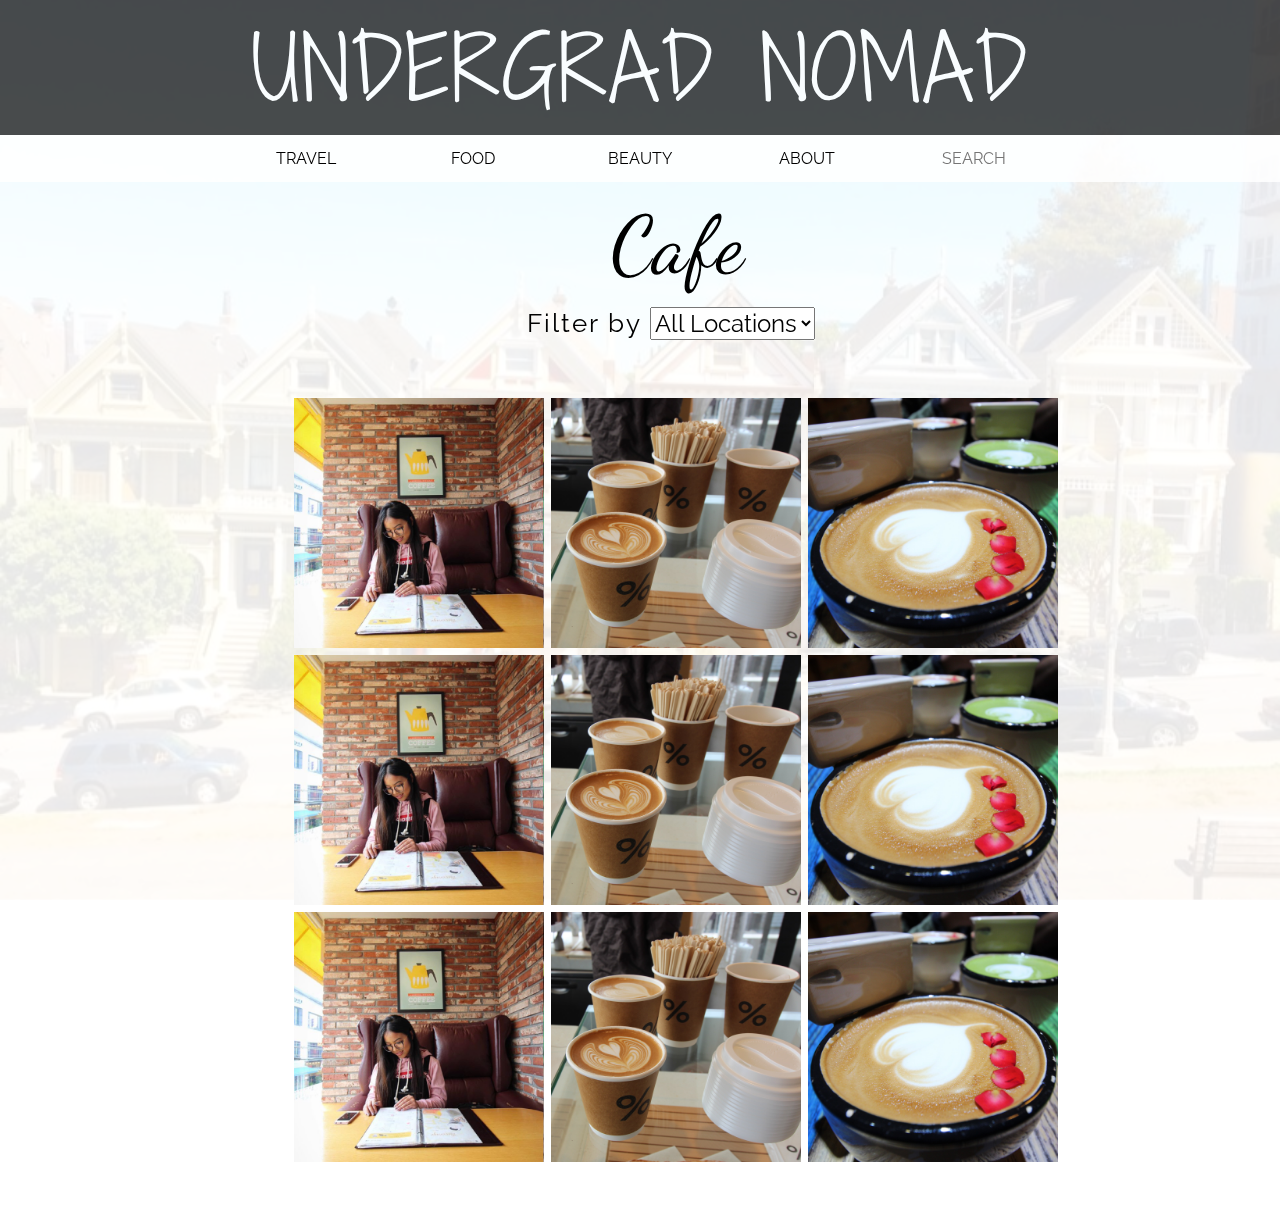
==== cafe.html @ 705cb205 "added a cafes page" ====
<!DOCTYPE html>
<html>
<div id="wrapper">
<head>
	<title>Page 3 - Cafe</title>
		<link href="https://fonts.googleapis.com/css?family=Amatica+SC:700|Raleway" rel="stylesheet">
    <link href="https://fonts.googleapis.com/css?family=Cookie|Dancing+Script:400,700|Satisfy|Shadows+Into+Light+Two" rel="stylesheet">
		<link rel="stylesheet" type="text/css" href="assets/css/style.css" />
    <script src="https://ajax.googleapis.com/ajax/libs/jquery/1.11.0/jquery.min.js">
    </script> 
		<script src="assets/js/script.js"></script>
</head>
<body>

<!--Background Image-->
	<img class="background" src="assets/img/background.jpg">

<!--Background Overlay-->
	<div id="background-overlay-main"></div>

<!--Title Container-->
	<div id="title-container">
		<div id="banner">
			UNDERGRAD NOMAD	
		</div>
	</div>	
<!--navigation buttons-->
	<center><div class="navbar-container">
  		<div class="dropdown">
    		<button class="dropbtn">TRAVEL</button>
    			<div class="dropdown-content">
     				<a href="#">Hawaii</a>
     				<a href="#">Mexico</a>
      			<a href="#">Cambodia</a>
    			</div>
  		</div> 
  		<div class="dropdown">
    		<button class="dropbtn">FOOD</button>
    			<div class="dropdown-content">
     				<a href="#">Recipes</a>
     				<a href="#">Cafes</a>
      			<a href="#">Restaurants</a>
    			</div>	
  		</div>
  		<div class="dropdown">
    		<button class="dropbtn">BEAUTY</button>
    			<div class="dropdown-content">
     				<a href="#">Favorites</a>
     				<a href="#">Everyday</a>
      				<a href="#">Glam Ups</a>
      				<a href="#">On the Go</a>
    			</div>
  		</div>
  		<div class="dropdown">
    		<button class="dropbtn">ABOUT</button>
    			<div class="dropdown-content">
     				<a href="#">Me</a>
     				<a href="#">Articles</a>
      				<a href="#">Contact</a>
    			</div>
  		</div>
  		<!--Search Button-->
		<input type="text" name="search" placeholder="SEARCH">
	</div></center>

<!--Blog Posts-->

    <div id="blogcontainer">
      <div id="blogtitle">Cafe</div>
      <form> Filter by
        <select class="event-type-select">
            <option value="all">All Locations</option>
            <option value="california">California</option>
            <option value="japan">Japan</option>
            <option value="korea">Korea</option>
          </select>
      </form>
        
      <div class="container">
            <div data-eventtype="california"><img src="assets/img/cafeanne.jpg" width="250px"></div>
            <div data-eventtype="japan"><img class="cafeimages" src="assets/img/arabica.JPG" width="250px"></div>
            <div data-eventtype="korea"><img src="assets/img/poopcafe.JPG" width="250px"></div>
            <div data-eventtype="california"><img src="assets/img/cafeanne.jpg" width="250px"></div>
            <div data-eventtype="japan"><img class="cafeimages" src="assets/img/arabica.JPG" width="250px"></div>
            <div data-eventtype="korea"><img src="assets/img/poopcafe.JPG" width="250px"></div>
            <div data-eventtype="california"><img src="assets/img/cafeanne.jpg" width="250px"></div>
            <div data-eventtype="japan"><img class="cafeimages" src="assets/img/arabica.JPG" width="250px"></div>
            <div data-eventtype="korea"><img src="assets/img/poopcafe.JPG" width="250px"></div>
    </div>

<button onclick="topFunction()" id="top" title="Go to top"><b>^</b></button>
</body>
</div>
</html>
---- assets/css/style.css ----
/* INDEX1 */
* {
	box-sizing: border-box;
}
#wrapper {
    margin-left:auto;
    margin-right:auto;
    width: 100%;
}

body {
	width: 100%;
	height: 100%;
	margin: 0;
	font-size: 20px;
	font-family: 'Raleway', sans-serif;
	overflow: scroll;
	color: white;
	letter-spacing: 2px;
	position: relative;
}

#top {
  display: none;
  position: fixed;
  bottom: 20px;
  right: 30px;
  z-index: 99;
  border: none;
  outline: none;
  background-color: black;
  opacity: 0.7;
  color: white;
  cursor: pointer;
  padding: 15px;
  border-radius: 50px;
  width: 50px;
  height: 50px;
  text-align: center;
}

#top:hover {
  background-color: #ff999b;
}
.background {
	width: 100%;
	position: fixed;
	height: 100%;
	object-fit: cover;
}

#background-overlay {
	width: 100%;
	height: 100%;
	position: fixed;
	opacity: 1;
  	background: black; /* For browsers that do not support gradients */
  	background: -webkit-linear-gradient(left,rgba(0,0,0,0),rgba(0,0,0,1)); /*Safari 5.1-6*/
  	background: -o-linear-gradient(right,rgba(0,0,0,0),rgba(0,0,0,1)); /*Opera 11.1-12*/
  	background: -moz-linear-gradient(right,rgba(0,0,0,0),rgba(0,0,0,1)); /*Fx 3.6-15*/
  	background: linear-gradient(to right, rgba(0,0,0,0), rgba(0,0,0,1)); /*Standard*/
}

#container {
	display: block;
	margin: 0 auto;
	width: 95%;
	position: relative;
	transform: translateY(40%);
	text-align: center;
}

#icon-container {
	display: block;
	margin: 0 auto;
	width: 95%;
	position: relative;
	top: 50%;
	transform: translateY(470%);
	text-align: center;
}

#description {
	padding: 20px;	
	font-weight: 300;
	font-style: bold;
	font-size: 30px;
}

#address {
	padding-bottom: 40px;
	font-size: 14px;
}

#textbox {
	margin-bottom: 15px;
	height: 26px;
	width: 50%;
	margin-right: 10px;
	border-radius: 3px;
	border: none;
}

#textbox::-webkit-input-placeholder {
	color: rgba(128, 128, 128, 0.52);
	text-indent: 10px;
}

#button {
	background-color: black;
	color: #ffffff;
	border: 1px solid #e7e7e7;
	height: 30px;
	width: 10%;
	margin: 14px;
	border-top-left-radius: 5px;
	border-bottom-right-radius: 5px;
	font-size: 21px;
	font-weight: 500;
	font-family: 'Raleway', sans-serif;
	letter-spacing: 2px;
	cursor: pointer;
}

#button:hover {
	background-color: #ff999b;
}

.icon {
	height: 30px;
	padding: 0px 8px 0px 8px;
	cursor: pointer;
}

#title {		
	font-size: 90px;
	font-family: 'Shadows Into Light Two', cursive;
}

/* INDEX2 */

#background-overlay-main {
	width: 100%;
	height: 100%;
	position: fixed;
	opacity: 0.9;
  	background: white;
}

#title-container {
	position: relative;
	top: 0px;
	height: 26%;
	width: 100%;
	opacity: 0.7;
    background-color: black;
}

#banner {
	color: white;
	padding: 5px;
	font-family: 'Shadows Into Light Two', cursive;
	font-size: 85px;
	text-align: center;
	width: 100%;
}

.navbar-container {
	background-color: rgba(255,255,255,.85);
	font-family: 'Raleway', sans-serif;
	width: 100%;
	height: 47px;
	position: relative;
	z-index: 1;
}

.navbar-container a {
    float: left;
    font-size: 16px;
    text-align: center;
    padding: 14px 16px;
    text-decoration: none;
    position: relative;
    background-color: white;
    opacity: 1;
}

.dropdown {
    overflow: hidden;
    display: inline-block;

}

.dropdown .dropbtn {
    font-size: 16px;    
    border: none;
    outline: none;
    color: black;
    background-color: rgba(255,255,255,-0.15);
    padding: 14px 16px;
    width: 160px;
    font-family: 'Raleway', sans-serif;
    font-size: 16px; 
    cursor: pointer;
}

.navbar-container a:hover, .dropdown:hover .dropbtn {
	background-color: white;
	opacity: 1;
	letter-spacing: 4px;
}

.dropdown-content {
    display: none;
    background-color: white;
    opacity: 1;
    color: black;
    min-width: 160px;
    box-shadow: 0px 8px 16px 0px rgba(0,0,0,0.2);
    z-index: 1;
}

.dropdown-content a {
    float: none;
    color: black;
    padding: 12px 16px;
    text-decoration: none;
    display: block;
    text-align: left;
}

.dropdown-content a:hover {
    background-color: #ff999b;
    opacity: 1;
    color: white;
    letter-spacing: 4px;
}

.dropdown:hover .dropdown-content {
    display: block;
    position: absolute;
    background-color: white;
    opacity: 1;
}

input[type=text] {
    width: 160px;
    border: 2px solid rgba(255,255,255,-0.15);
    font-size: 16px;
    background-color: rgba(255,255,255,-0.15);
    background-position: 10px 10px; 
    background-repeat: no-repeat;
    padding: 12px 20px 12px 20px;
    -webkit-transition: width 0.4s ease-in-out;
    transition: width 0.4s ease-in-out;
    font-family: 'Raleway', sans-serif;
    text-align: center;
    position: relative;
    top: -18px;
}

#blogcontainer {
    position: relative;
 	top: 0;
 	left: 0;
 	margin-left: 25px;
 	display: inline-block;
    text-align: center;
    z-index: 0;
    color: black;
    width: 800px;
}

#blogtitle {
	position: absolute;
	text-align: center;
	top: 0;
	left: 0;
	width: 800px;
	padding: 34px;
	font-size: 80px;
	margin-left: 253px;
	margin-right: 253px;
	margin-top: -19px;
	font-family: 'Dancing Script', cursive;
}

.blogphoto {
	position: absolute;
	text-align: center;
	top: 0;
	left: 0;
	max-width: 800px;
    margin-top: 155px;
    padding: 20px;
    border-radius: 24px;
}

#blogcontent {
	position: absolute;
    top: 0;
    left: 0;
    width: 800px;
    margin-top: 122px;
    margin-left: 253px;
    margin-right: 253px;
}

.navbar-fixed {
    top: 0;
    z-index: 100;
  	position: fixed;
    width: 100%;
    height: 47px;
    background-color: rgba(255,255,255,0.95)
}

/* INDEX3 */
.container div {
  width: 257px;
  text-align: center;
  color: white;
  float: left;
  transition: all 0.5s ease;
  font-family: 'Raleway', sans-serif;
  margin-bottom: 2px;
}

.container {
	width: 883px;
	margin: 2px;
	position: absolute;
    padding: 56px;
    float: left;
    text-align: center;
    left: 207px;
}

.hidden {
  display: none;
}

form {
	position: relative;
    top: 0;
    left: 0;
    margin-left: 491px;
    margin-top: 125px;
    font-size: 26px;
}

.event-type-select {
	font-family: 'Raleway', sans-serif;
    font-size: 24px;
}
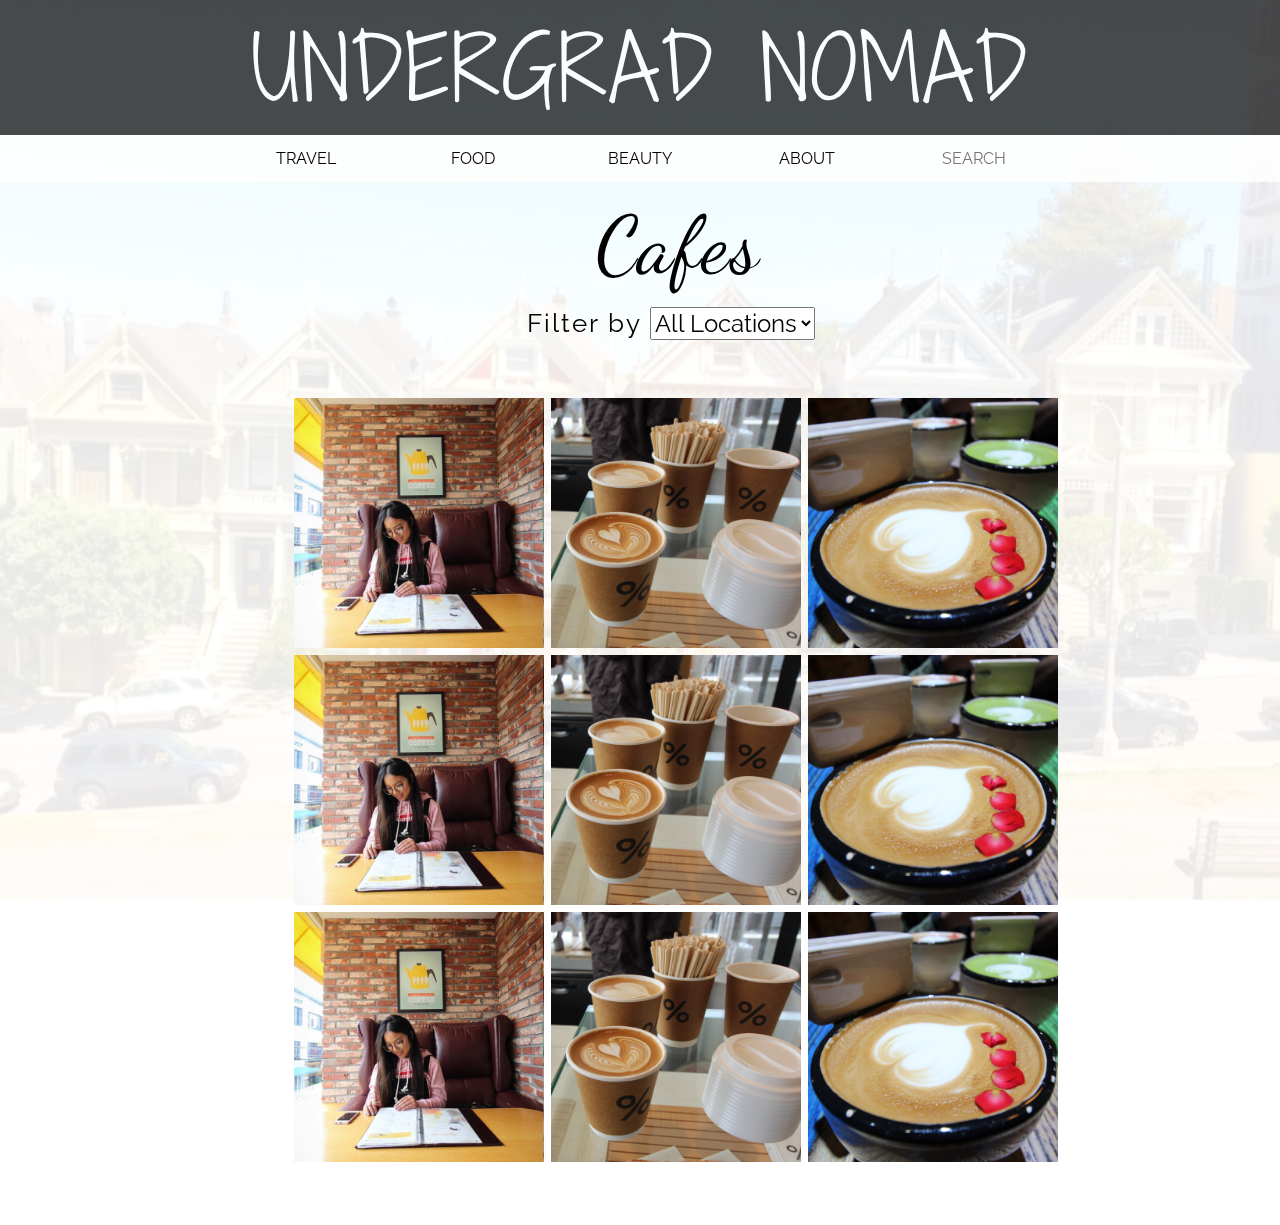
==== commit f770ebb2: "cafes" ====
--- a/cafe.html
+++ b/cafe.html
@@ -2,7 +2,7 @@
 <html>
 <div id="wrapper">
 <head>
-	<title>Page 3 - Cafe</title>
+	<title>Page 3 - Cafes</title>
 		<link href="https://fonts.googleapis.com/css?family=Amatica+SC:700|Raleway" rel="stylesheet">
     <link href="https://fonts.googleapis.com/css?family=Cookie|Dancing+Script:400,700|Satisfy|Shadows+Into+Light+Two" rel="stylesheet">
 		<link rel="stylesheet" type="text/css" href="assets/css/style.css" />
@@ -66,7 +66,7 @@
 <!--Blog Posts-->
 
     <div id="blogcontainer">
-      <div id="blogtitle">Cafe</div>
+      <div id="blogtitle">Cafes</div>
       <form> Filter by
         <select class="event-type-select">
             <option value="all">All Locations</option>
